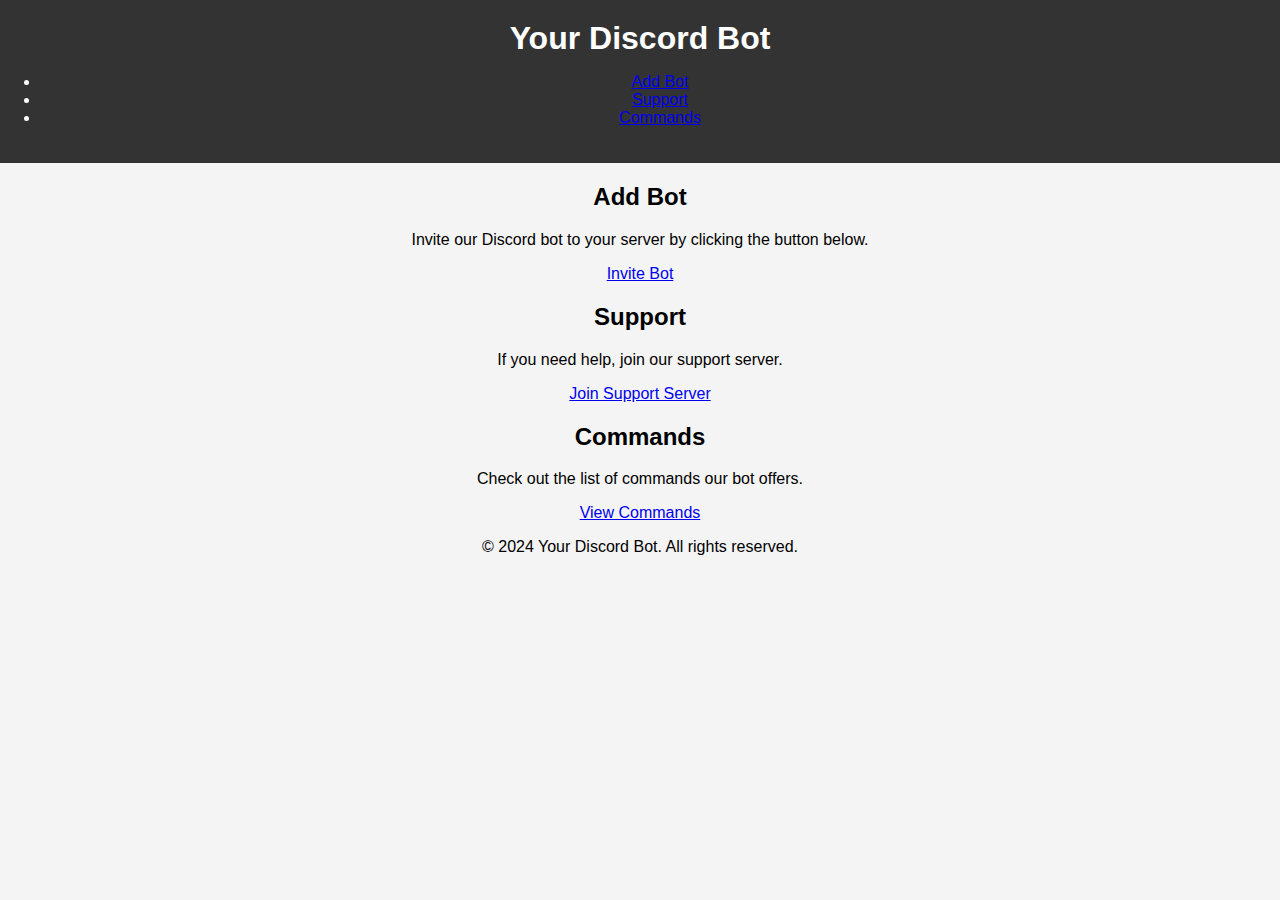
==== index.html @ b702a40d "Update index.html" ====
<!DOCTYPE html>
<html lang="en">
<head>
    <meta charset="UTF-8">
    <meta name="viewport" content="width=device-width, initial-scale=1.0">
    <title>Your Discord Bot - Professional Website</title>
    <link rel="stylesheet" href="styles.css">
    <script src="script.js" defer></script>
</head>
<body>
    <header>
        <h1>Your Discord Bot</h1>
        <nav>
            <ul>
                <li><a href="#add-bot">Add Bot</a></li>
                <li><a href="#support">Support</a></li>
                <li><a href="#commands">Commands</a></li>
            </ul>
        </nav>
    </header>

    <section id="add-bot" class="section">
        <div class="container">
            <h2>Add Bot</h2>
            <p>Invite our Discord bot to your server by clicking the button below.</p>
            <a href="https://discord.com/oauth2/authorize?client_id=YOUR_BOT_ID&scope=bot&permissions=8" class="button rainbow-button">Invite Bot</a>
        </div>
    </section>

    <section id="support" class="section">
        <div class="container">
            <h2>Support</h2>
            <p>If you need help, join our support server.</p>
            <a href="https://discord.gg/YOUR_SUPPORT_SERVER" class="button rainbow-button">Join Support Server</a>
        </div>
    </section>

    <section id="commands" class="section">
        <div class="container">
            <h2>Commands</h2>
            <p>Check out the list of commands our bot offers.</p>
            <a href="#commands-list" class="button rainbow-button">View Commands</a>
        </div>
    </section>

    <footer>
        <p>&copy; 2024 Your Discord Bot. All rights reserved.</p>
    </footer>
</body>
</html>
---- styles.css ----
body {
    font-family: Arial, sans-serif;
    background-color: #f4f4f4;
    margin: 0;
    padding: 0;
    text-align: center;
}

header {
    background-color: #333;
    color: white;
    padding: 20px 0;
}

header h1 {
    margin: 0;
}

.upload-section, .gallery-section {
    margin: 20px;
}

.upload-section button {
    padding: 10px 20px;
    background-color: #333;
    color: white;
    border: none;
    cursor: pointer;
}

.gallery-section {
    display: flex;
    flex-wrap: wrap;
    justify-content: center;
}

.gallery-section img {
    width: 200px;
    height: auto;
    margin: 10px;
    border: 2px solid #333;
}
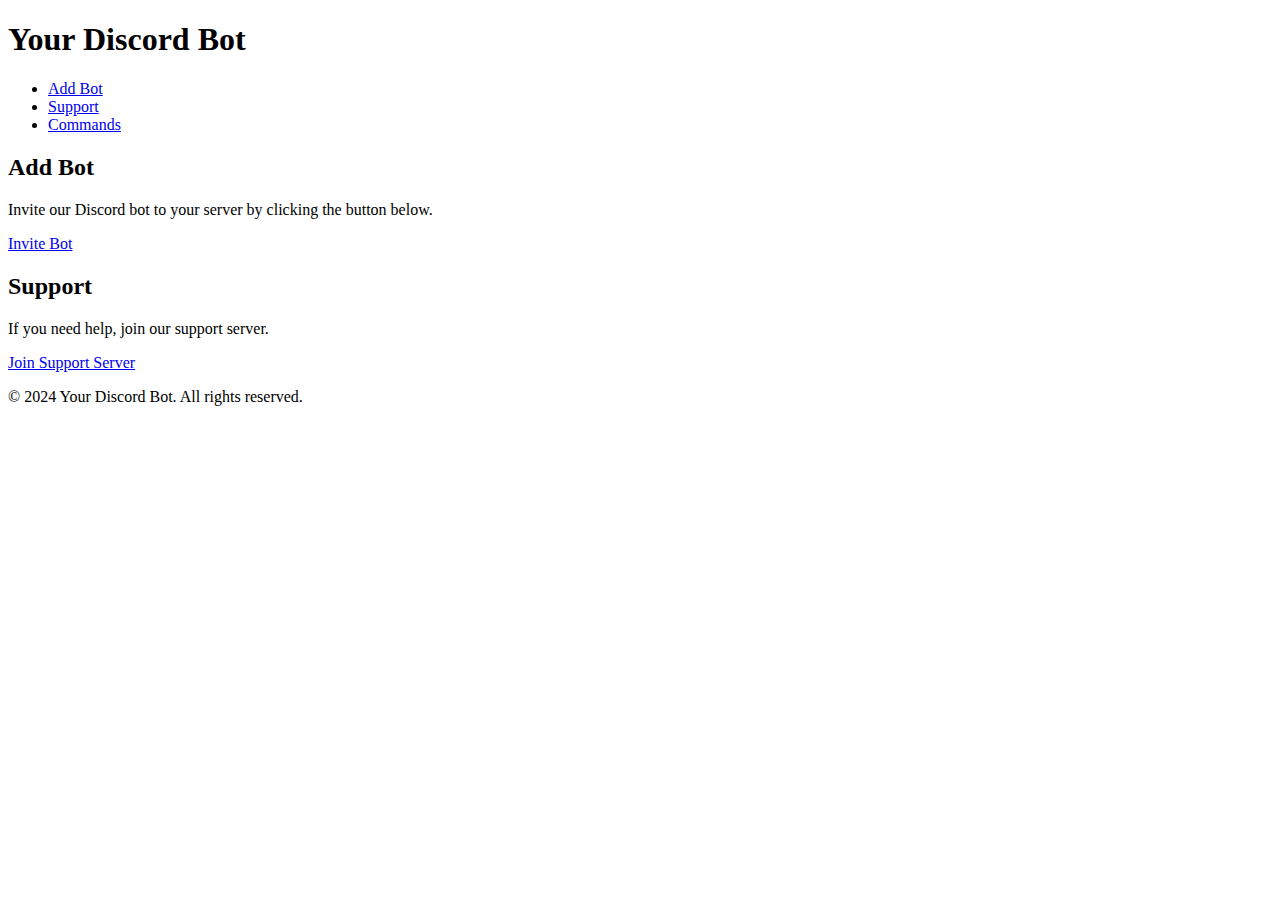
==== commit 3b55eb48: "Update index.html" ====
--- a/index.html
+++ b/index.html
@@ -14,7 +14,7 @@
             <ul>
                 <li><a href="#add-bot">Add Bot</a></li>
                 <li><a href="#support">Support</a></li>
-                <li><a href="#commands">Commands</a></li>
+                <li><a href="commands.html">Commands</a></li>
             </ul>
         </nav>
     </header>
@@ -23,7 +23,7 @@
         <div class="container">
             <h2>Add Bot</h2>
             <p>Invite our Discord bot to your server by clicking the button below.</p>
-            <a href="https://discord.com/oauth2/authorize?client_id=YOUR_BOT_ID&scope=bot&permissions=8" class="button rainbow-button">Invite Bot</a>
+            <a href="https://discord.com/oauth2/authorize?client_id=1275907615875924068" class="button rainbow-button">Invite Bot</a>
         </div>
     </section>
 
@@ -31,15 +31,7 @@
         <div class="container">
             <h2>Support</h2>
             <p>If you need help, join our support server.</p>
-            <a href="https://discord.gg/YOUR_SUPPORT_SERVER" class="button rainbow-button">Join Support Server</a>
-        </div>
-    </section>
-
-    <section id="commands" class="section">
-        <div class="container">
-            <h2>Commands</h2>
-            <p>Check out the list of commands our bot offers.</p>
-            <a href="#commands-list" class="button rainbow-button">View Commands</a>
+            <a href="https://discord.gg/dY4PQkfc2z" class="button rainbow-button">Join Support Server</a>
         </div>
     </section>
 
--- a/styles.css
+++ b/styles.css
@@ -1,42 +1,29 @@
-body {
-    font-family: Arial, sans-serif;
-    background-color: #f4f4f4;
-    margin: 0;
-    padding: 0;
-    text-align: center;
+/* styles.css */
+
+/* Existing styles... */
+
+.commands-container {
+    display: flex;
+    flex-wrap: wrap;
+    gap: 1rem;
+    margin-top: 1rem;
 }
 
-header {
-    background-color: #333;
-    color: white;
-    padding: 20px 0;
+.command-box {
+    background-color: #f4f4f4;
+    border: 1px solid #ddd;
+    border-radius: 5px;
+    padding: 1rem;
+    width: 100%;
+    max-width: 300px;
+    box-shadow: 0 2px 5px rgba(0, 0, 0, 0.1);
 }
 
-header h1 {
+.command-box h3 {
+    margin: 0 0 0.5rem 0;
+    font-size: 1.2rem;
+}
+
+.command-box p {
     margin: 0;
 }
-
-.upload-section, .gallery-section {
-    margin: 20px;
-}
-
-.upload-section button {
-    padding: 10px 20px;
-    background-color: #333;
-    color: white;
-    border: none;
-    cursor: pointer;
-}
-
-.gallery-section {
-    display: flex;
-    flex-wrap: wrap;
-    justify-content: center;
-}
-
-.gallery-section img {
-    width: 200px;
-    height: auto;
-    margin: 10px;
-    border: 2px solid #333;
-}
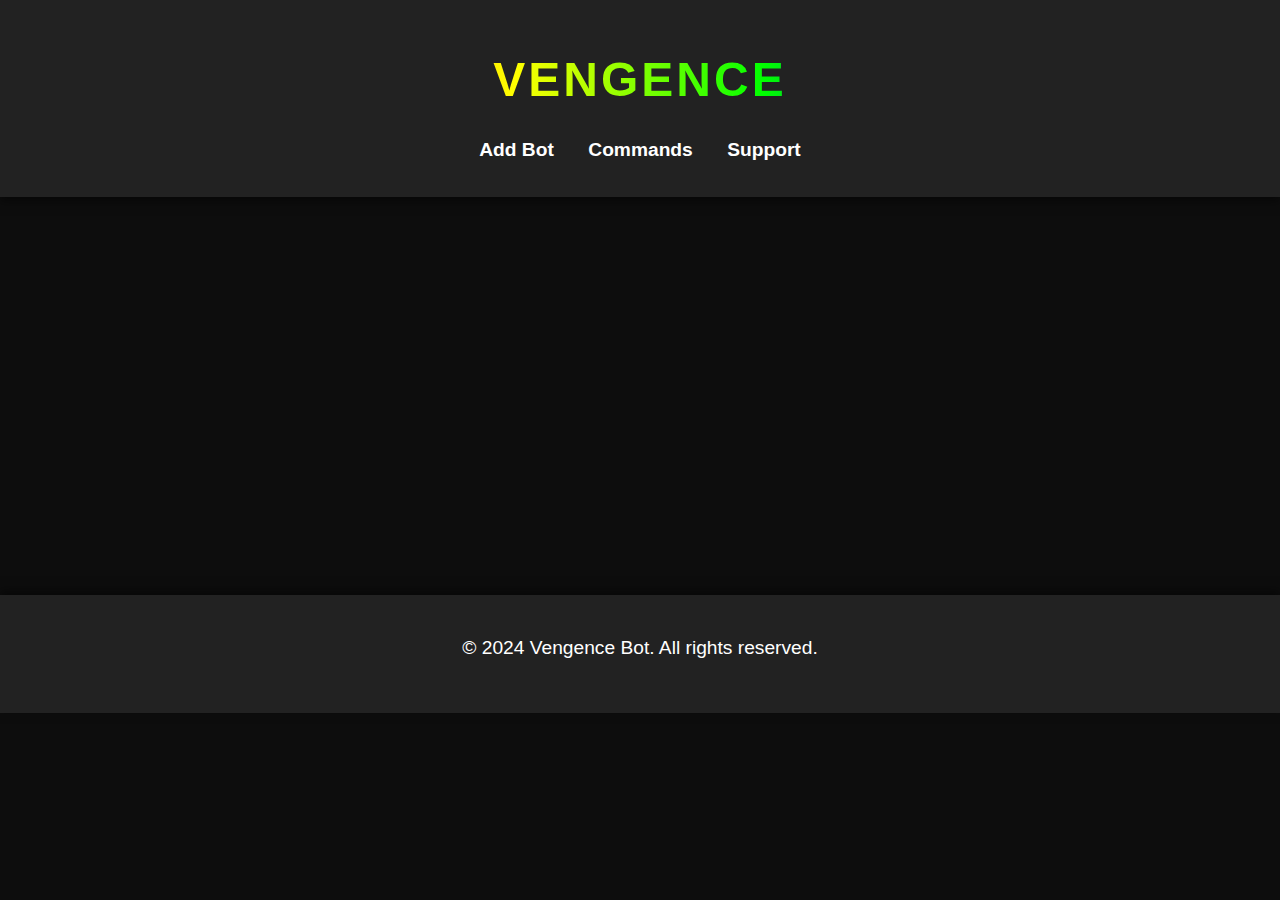
==== commit 3e8fe141: "Update index.html" ====
--- a/index.html
+++ b/index.html
@@ -3,40 +3,31 @@
 <head>
     <meta charset="UTF-8">
     <meta name="viewport" content="width=device-width, initial-scale=1.0">
-    <title>Your Discord Bot - Professional Website</title>
+    <title>Vengence Bot</title>
     <link rel="stylesheet" href="styles.css">
-    <script src="script.js" defer></script>
 </head>
 <body>
     <header>
-        <h1>Your Discord Bot</h1>
+        <h1>Vengence</h1>
         <nav>
             <ul>
-                <li><a href="#add-bot">Add Bot</a></li>
-                <li><a href="#support">Support</a></li>
+                <li><a href="#">Add Bot</a></li>
                 <li><a href="commands.html">Commands</a></li>
+                <li><a href="#">Support</a></li>
             </ul>
         </nav>
     </header>
 
-    <section id="add-bot" class="section">
+    <section class="section">
         <div class="container">
-            <h2>Add Bot</h2>
-            <p>Invite our Discord bot to your server by clicking the button below.</p>
-            <a href="https://discord.com/oauth2/authorize?client_id=1275907615875924068" class="button rainbow-button">Invite Bot</a>
-        </div>
-    </section>
-
-    <section id="support" class="section">
-        <div class="container">
-            <h2>Support</h2>
-            <p>If you need help, join our support server.</p>
-            <a href="https://discord.gg/dY4PQkfc2z" class="button rainbow-button">Join Support Server</a>
+            <h2>Welcome to Vengence Bot</h2>
+            <p>Your ultimate Discord companion for fun and utility commands. Explore the commands and add the bot to your server today!</p>
+            <a href="#" class="button rainbow-button">Add to Discord</a>
         </div>
     </section>
 
     <footer>
-        <p>&copy; 2024 Your Discord Bot. All rights reserved.</p>
+        <p>&copy; 2024 Vengence Bot. All rights reserved.</p>
     </footer>
 </body>
 </html>
--- a/styles.css
+++ b/styles.css
@@ -1,29 +1,188 @@
-/* styles.css */
+/* Base Styles */
+body {
+    font-family: Arial, sans-serif;
+    background-color: #0d0d0d;
+    color: #fff;
+    margin: 0;
+    padding: 0;
+    overflow-x: hidden;
+}
 
-/* Existing styles... */
+/* Header styling */
+header {
+    text-align: center;
+    padding: 20px;
+    background-color: #222;
+    box-shadow: 0px 4px 10px rgba(0, 0, 0, 0.5);
+}
 
+header h1 {
+    font-size: 3rem;
+    letter-spacing: 3px;
+    text-transform: uppercase;
+    background: linear-gradient(90deg, #ff0000, #ff8800, #ffff00, #00ff00, #0000ff, #8800ff);
+    -webkit-background-clip: text;
+    -webkit-text-fill-color: transparent;
+    animation: rainbowText 10s ease-in-out infinite;
+}
+
+nav ul {
+    list-style-type: none;
+    padding: 0;
+}
+
+nav ul li {
+    display: inline-block;
+    margin: 0 15px;
+}
+
+nav ul li a {
+    text-decoration: none;
+    color: #fff;
+    font-size: 1.2rem;
+    font-weight: bold;
+    position: relative;
+}
+
+nav ul li a::before {
+    content: '';
+    position: absolute;
+    width: 100%;
+    height: 2px;
+    background: linear-gradient(90deg, #ff0000, #ff8800, #ffff00, #00ff00, #0000ff, #8800ff);
+    bottom: -5px;
+    left: 0;
+    transition: transform 0.3s ease;
+    transform: scaleX(0);
+    transform-origin: left;
+}
+
+nav ul li a:hover::before {
+    transform: scaleX(1);
+}
+
+/* Main Section Styling */
+.section {
+    padding: 80px 0;
+    opacity: 0;
+    transform: translateY(50px);
+    animation: popUp 1s forwards;
+}
+
+.container {
+    width: 80%;
+    margin: 0 auto;
+    text-align: center;
+}
+
+h2 {
+    font-size: 2.5rem;
+    margin-bottom: 20px;
+    background: linear-gradient(90deg, #ff0000, #ff8800, #ffff00, #00ff00, #0000ff, #8800ff);
+    -webkit-background-clip: text;
+    -webkit-text-fill-color: transparent;
+    animation: rainbowText 10s ease-in-out infinite;
+}
+
+p {
+    font-size: 1.2rem;
+    line-height: 1.5;
+    margin-bottom: 30px;
+}
+
+/* Button Styling */
+.button {
+    display: inline-block;
+    padding: 15px 30px;
+    font-size: 1.2rem;
+    color: #fff;
+    background-color: #444;
+    border: none;
+    border-radius: 5px;
+    cursor: pointer;
+    transition: background-color 0.3s, box-shadow 0.3s;
+}
+
+.button:hover {
+    background-color: #333;
+    box-shadow: 0px 4px 10px rgba(0, 0, 0, 0.3);
+}
+
+/* Rainbow Button Effect */
+.rainbow-button {
+    background: linear-gradient(90deg, #ff0000, #ff8800, #ffff00, #00ff00, #0000ff, #8800ff);
+    color: #fff;
+    background-size: 400% 400%;
+    animation: rainbowButton 5s ease-in-out infinite;
+}
+
+/* Command Boxes */
 .commands-container {
     display: flex;
     flex-wrap: wrap;
-    gap: 1rem;
-    margin-top: 1rem;
+    gap: 1.5rem;
+    justify-content: center;
 }
 
 .command-box {
-    background-color: #f4f4f4;
-    border: 1px solid #ddd;
-    border-radius: 5px;
-    padding: 1rem;
+    background: #333;
+    border: 2px solid #444;
+    border-radius: 8px;
+    padding: 1.5rem;
     width: 100%;
-    max-width: 300px;
-    box-shadow: 0 2px 5px rgba(0, 0, 0, 0.1);
+    max-width: 350px;
+    box-shadow: 0 4px 8px rgba(0, 0, 0, 0.2);
+    transition: background 0.3s, transform 0.3s, box-shadow 0.3s;
+}
+
+.command-box:hover {
+    background: #444;
+    border-color: #555;
+    transform: translateY(-5px);
+    box-shadow: 0 6px 12px rgba(0, 0, 0, 0.3);
 }
 
 .command-box h3 {
-    margin: 0 0 0.5rem 0;
-    font-size: 1.2rem;
+    margin: 0 0 0.5rem;
+    font-size: 1.3rem;
+    color: #e0e0e0;
 }
 
 .command-box p {
     margin: 0;
+    font-size: 1rem;
+    color: #b0b0b0;
 }
+
+/* Footer Styling */
+footer {
+    text-align: center;
+    padding: 20px;
+    background-color: #222;
+    box-shadow: 0px -4px 10px rgba(0, 0, 0, 0.5);
+    position: relative;
+}
+
+/* Animations */
+@keyframes popUp {
+    from {
+        opacity: 0;
+        transform: translateY(50px);
+    }
+    to {
+        opacity: 1;
+        transform: translateY(0);
+    }
+}
+
+@keyframes rainbowText {
+    0% { background-position: 0% 50%; }
+    50% { background-position: 100% 50%; }
+    100% { background-position: 0% 50%; }
+}
+
+@keyframes rainbowButton {
+    0% { background-position: 0% 50%; }
+    50% { background-position: 100% 50%; }
+    100% { background-position: 0% 50%; }
+}
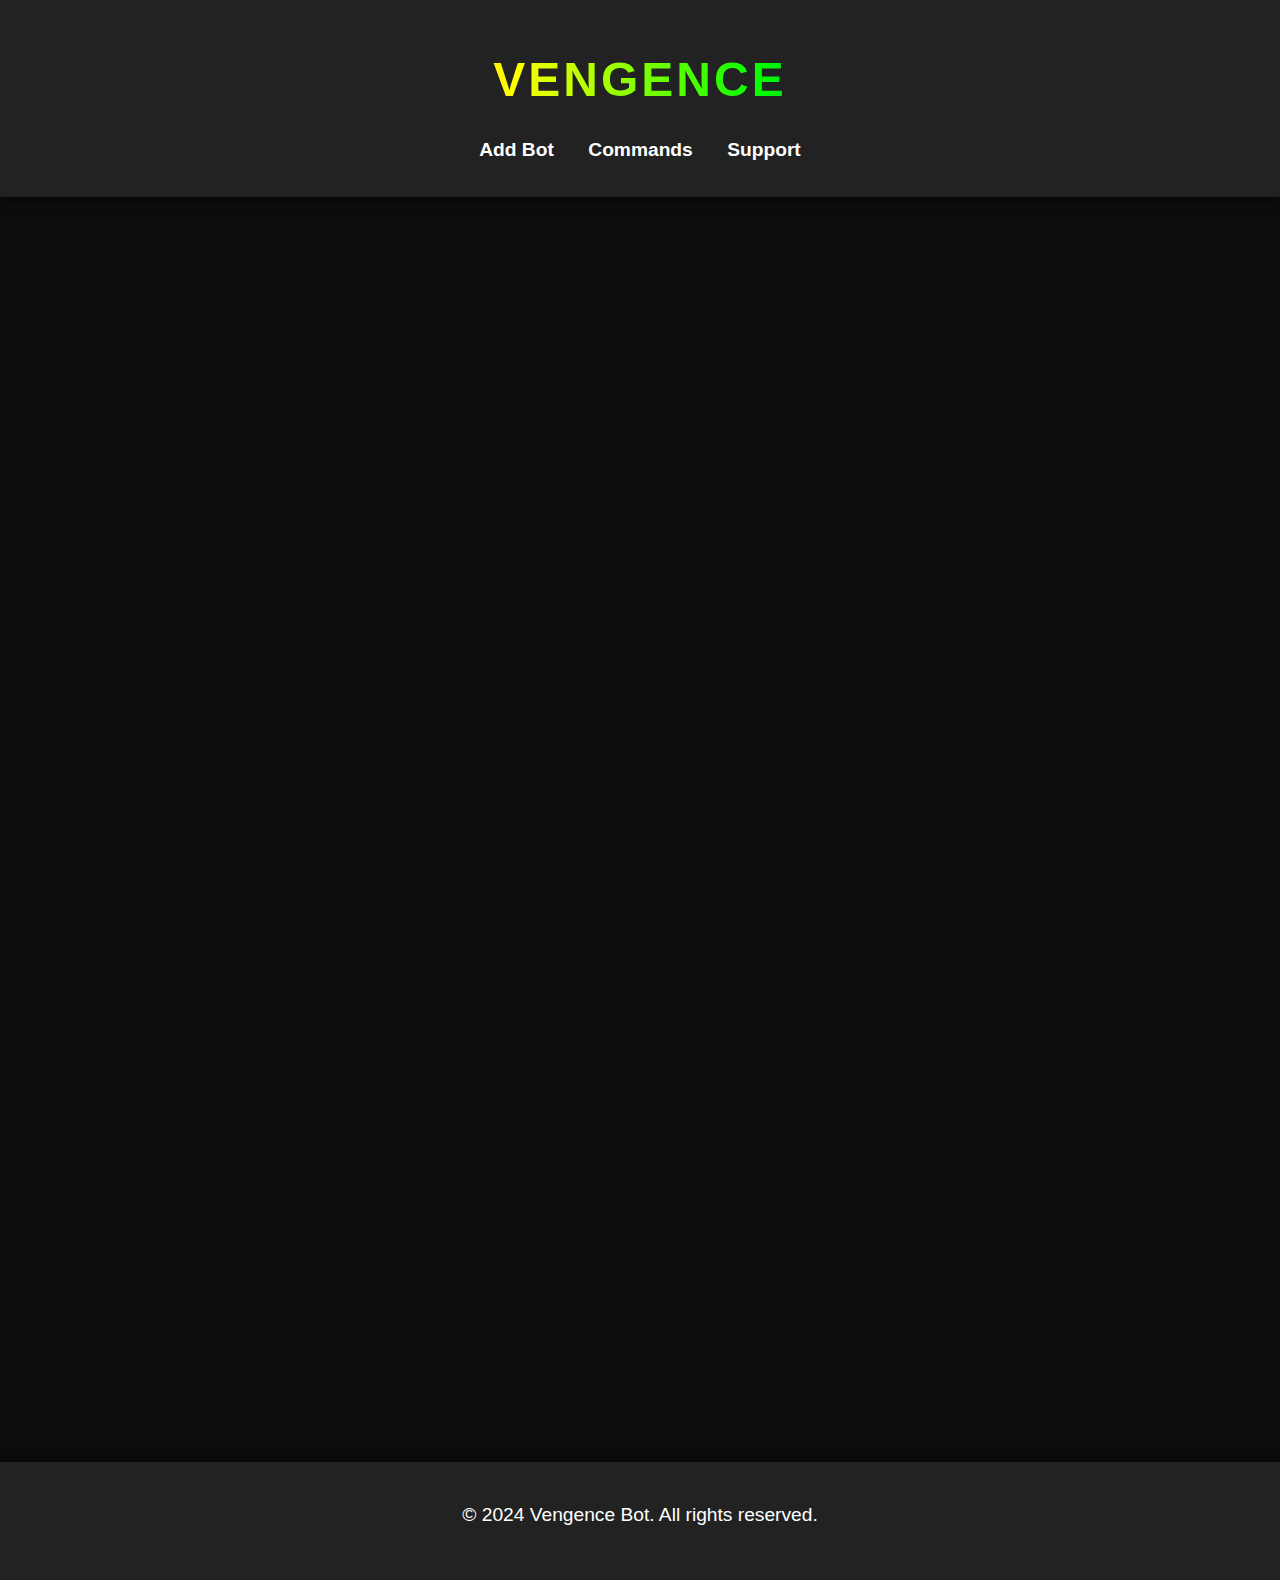
==== commit a33a362b: "Update index.html" ====
--- a/index.html
+++ b/index.html
@@ -5,6 +5,12 @@
     <meta name="viewport" content="width=device-width, initial-scale=1.0">
     <title>Vengence Bot</title>
     <link rel="stylesheet" href="styles.css">
+    <style>
+        /* Smooth scrolling */
+        html {
+            scroll-behavior: smooth;
+        }
+    </style>
 </head>
 <body>
     <header>
@@ -12,17 +18,48 @@
         <nav>
             <ul>
                 <li><a href="#">Add Bot</a></li>
-                <li><a href="commands.html">Commands</a></li>
-                <li><a href="#">Support</a></li>
+                <li><a href="#commands">Commands</a></li>
+                <li><a href="#support">Support</a></li>
             </ul>
         </nav>
     </header>
 
-    <section class="section">
+    <section id="home" class="section">
         <div class="container">
             <h2>Welcome to Vengence Bot</h2>
             <p>Your ultimate Discord companion for fun and utility commands. Explore the commands and add the bot to your server today!</p>
             <a href="#" class="button rainbow-button">Add to Discord</a>
+            <a href="#commands" class="button rainbow-button">Commands</a>
+            <a href="#support" class="button rainbow-button">Support</a>
+        </div>
+    </section>
+
+    <section id="commands" class="commands section">
+        <div class="container">
+            <h2>Commands Overview</h2>
+            <div class="commands-container">
+                <div class="command-box">
+                    <h3>/translate</h3>
+                    <p>Translates text into different languages.</p>
+                </div>
+                <div class="command-box">
+                    <h3>/8ball</h3>
+                    <p>Answers your yes or no questions.</p>
+                </div>
+                <div class="command-box">
+                    <h3>/userinfo</h3>
+                    <p>Displays information about a user.</p>
+                </div>
+                <!-- Additional command boxes here -->
+            </div>
+        </div>
+    </section>
+
+    <section id="support" class="support section">
+        <div class="container">
+            <h2>Support</h2>
+            <p>If you need help or have any questions, please reach out to our support server through the link below:</p>
+            <a href="https://discord.gg/dY4PQkfc2z" class="button rainbow-button" target="_blank">Join Support Server</a>
         </div>
     </section>
 
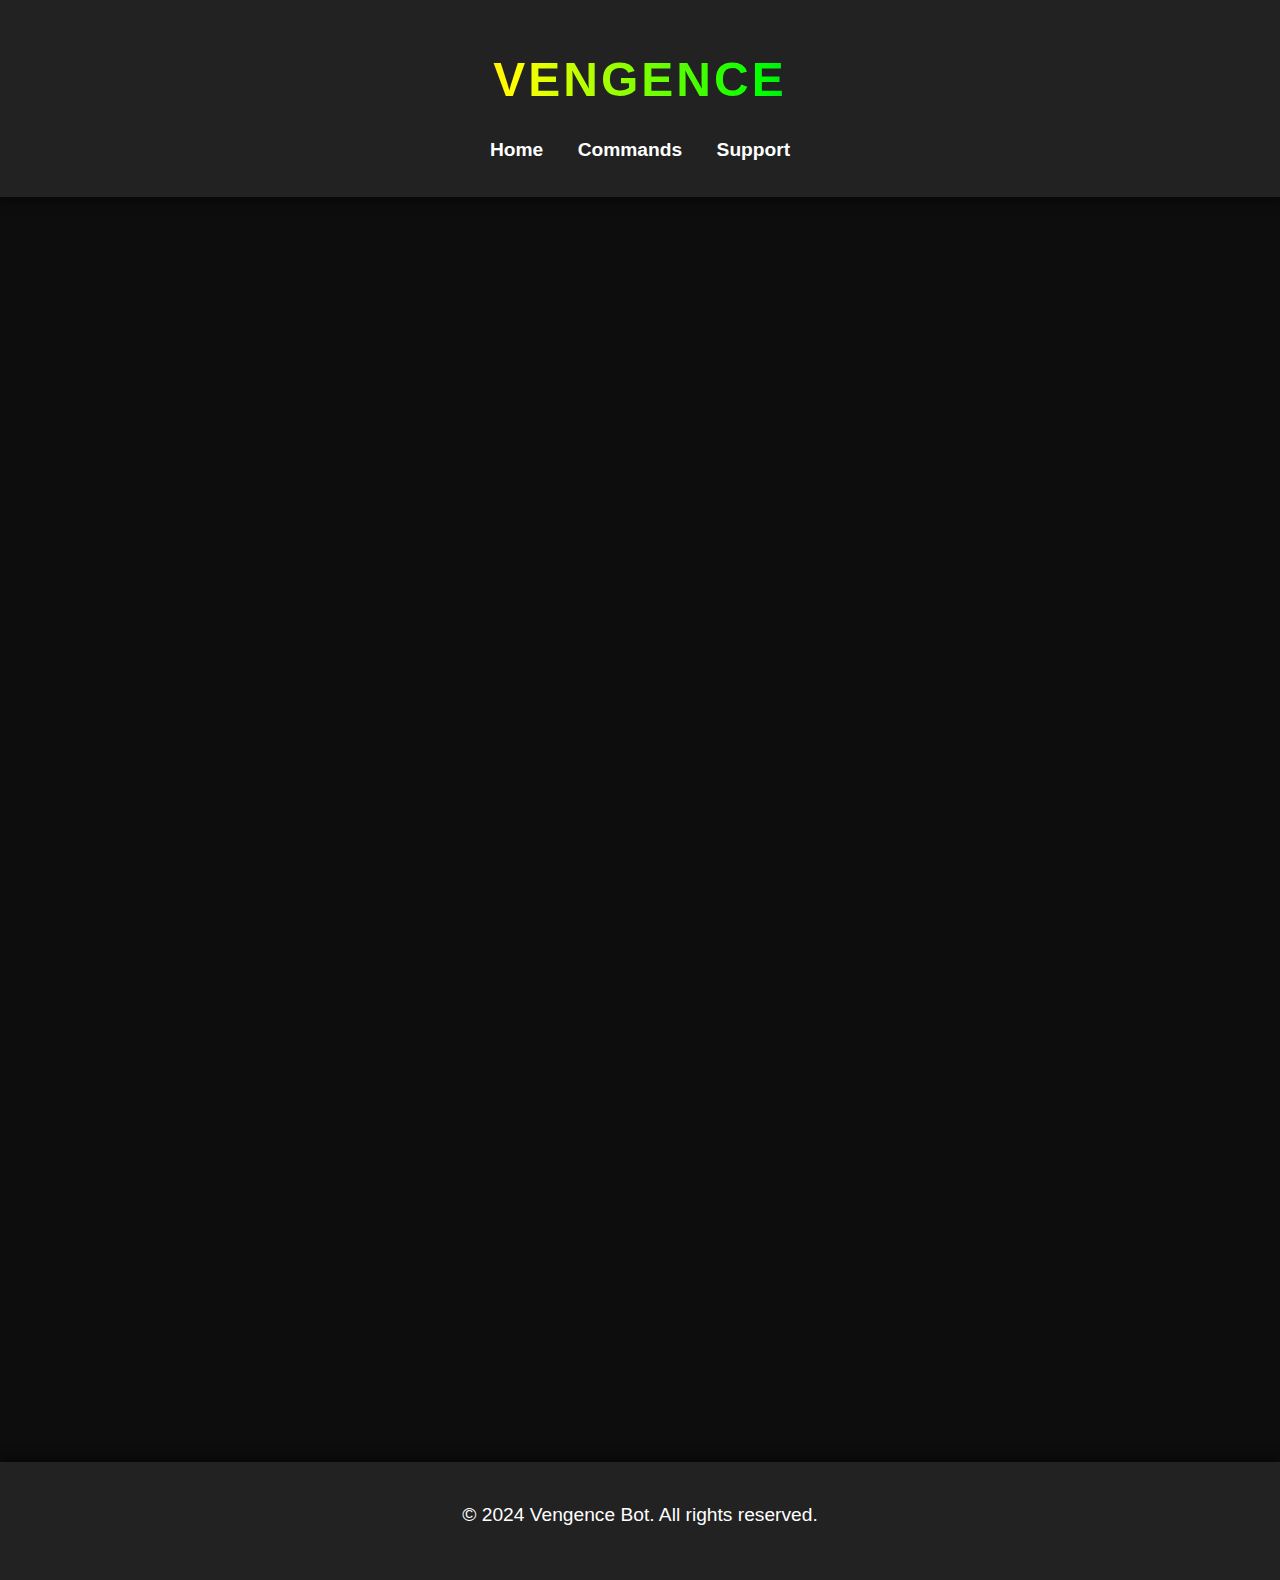
==== commit 2f2fb828: "Update index.html" ====
--- a/index.html
+++ b/index.html
@@ -5,36 +5,28 @@
     <meta name="viewport" content="width=device-width, initial-scale=1.0">
     <title>Vengence Bot</title>
     <link rel="stylesheet" href="styles.css">
-    <style>
-        /* Smooth scrolling */
-        html {
-            scroll-behavior: smooth;
-        }
-    </style>
 </head>
 <body>
     <header>
         <h1>Vengence</h1>
         <nav>
             <ul>
-                <li><a href="#">Add Bot</a></li>
+                <li><a href="#home">Home</a></li>
                 <li><a href="#commands">Commands</a></li>
                 <li><a href="#support">Support</a></li>
             </ul>
         </nav>
     </header>
 
-    <section id="home" class="section">
+    <section id="home" class="section home">
         <div class="container">
             <h2>Welcome to Vengence Bot</h2>
             <p>Your ultimate Discord companion for fun and utility commands. Explore the commands and add the bot to your server today!</p>
             <a href="#" class="button rainbow-button">Add to Discord</a>
-            <a href="#commands" class="button rainbow-button">Commands</a>
-            <a href="#support" class="button rainbow-button">Support</a>
         </div>
     </section>
 
-    <section id="commands" class="commands section">
+    <section id="commands" class="section commands">
         <div class="container">
             <h2>Commands Overview</h2>
             <div class="commands-container">
@@ -55,7 +47,7 @@
         </div>
     </section>
 
-    <section id="support" class="support section">
+    <section id="support" class="section support">
         <div class="container">
             <h2>Support</h2>
             <p>If you need help or have any questions, please reach out to our support server through the link below:</p>
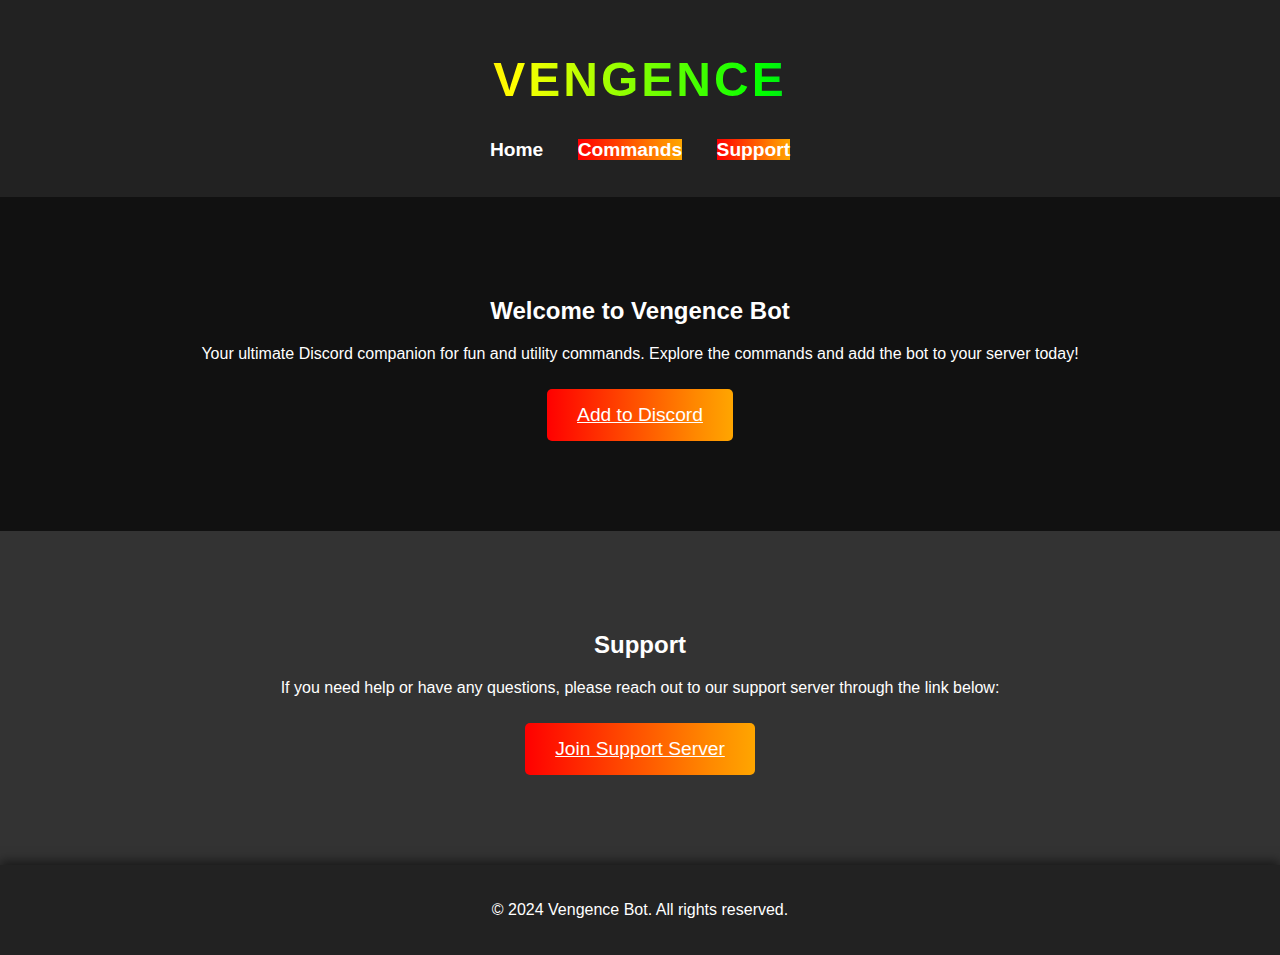
==== commit df9a947b: "Update index.html" ====
--- a/index.html
+++ b/index.html
@@ -12,8 +12,8 @@
         <nav>
             <ul>
                 <li><a href="#home">Home</a></li>
-                <li><a href="#commands">Commands</a></li>
-                <li><a href="#support">Support</a></li>
+                <li><a href="commands.html" class="rainbow-button">Commands</a></li>
+                <li><a href="#support" class="rainbow-button">Support</a></li>
             </ul>
         </nav>
     </header>
@@ -23,27 +23,6 @@
             <h2>Welcome to Vengence Bot</h2>
             <p>Your ultimate Discord companion for fun and utility commands. Explore the commands and add the bot to your server today!</p>
             <a href="#" class="button rainbow-button">Add to Discord</a>
-        </div>
-    </section>
-
-    <section id="commands" class="section commands">
-        <div class="container">
-            <h2>Commands Overview</h2>
-            <div class="commands-container">
-                <div class="command-box">
-                    <h3>/translate</h3>
-                    <p>Translates text into different languages.</p>
-                </div>
-                <div class="command-box">
-                    <h3>/8ball</h3>
-                    <p>Answers your yes or no questions.</p>
-                </div>
-                <div class="command-box">
-                    <h3>/userinfo</h3>
-                    <p>Displays information about a user.</p>
-                </div>
-                <!-- Additional command boxes here -->
-            </div>
         </div>
     </section>
 
--- a/styles.css
+++ b/styles.css
@@ -8,7 +8,7 @@
     overflow-x: hidden;
 }
 
-/* Header styling */
+/* Header Styling */
 header {
     text-align: center;
     padding: 20px;
@@ -61,33 +61,27 @@
     transform: scaleX(1);
 }
 
-/* Main Section Styling */
+/* Section Styling */
 .section {
     padding: 80px 0;
-    opacity: 0;
-    transform: translateY(50px);
-    animation: popUp 1s forwards;
+    text-align: center;
+}
+
+.home {
+    background: #111;
+}
+
+.commands {
+    background: #222;
+}
+
+.support {
+    background: #333;
 }
 
 .container {
     width: 80%;
     margin: 0 auto;
-    text-align: center;
-}
-
-h2 {
-    font-size: 2.5rem;
-    margin-bottom: 20px;
-    background: linear-gradient(90deg, #ff0000, #ff8800, #ffff00, #00ff00, #0000ff, #8800ff);
-    -webkit-background-clip: text;
-    -webkit-text-fill-color: transparent;
-    animation: rainbowText 10s ease-in-out infinite;
-}
-
-p {
-    font-size: 1.2rem;
-    line-height: 1.5;
-    margin-bottom: 30px;
 }
 
 /* Button Styling */
@@ -101,6 +95,7 @@
     border-radius: 5px;
     cursor: pointer;
     transition: background-color 0.3s, box-shadow 0.3s;
+    margin: 10px;
 }
 
 .button:hover {
@@ -108,7 +103,6 @@
     box-shadow: 0px 4px 10px rgba(0, 0, 0, 0.3);
 }
 
-/* Rainbow Button Effect */
 .rainbow-button {
     background: linear-gradient(90deg, #ff0000, #ff8800, #ffff00, #00ff00, #0000ff, #8800ff);
     color: #fff;
@@ -116,42 +110,29 @@
     animation: rainbowButton 5s ease-in-out infinite;
 }
 
-/* Command Boxes */
+/* Command Boxes Styling */
 .commands-container {
     display: flex;
     flex-wrap: wrap;
-    gap: 1.5rem;
     justify-content: center;
+    gap: 20px;
 }
 
 .command-box {
-    background: #333;
-    border: 2px solid #444;
-    border-radius: 8px;
-    padding: 1.5rem;
-    width: 100%;
-    max-width: 350px;
-    box-shadow: 0 4px 8px rgba(0, 0, 0, 0.2);
-    transition: background 0.3s, transform 0.3s, box-shadow 0.3s;
-}
-
-.command-box:hover {
     background: #444;
-    border-color: #555;
-    transform: translateY(-5px);
-    box-shadow: 0 6px 12px rgba(0, 0, 0, 0.3);
+    padding: 20px;
+    border-radius: 5px;
+    width: 300px;
+    box-shadow: 0px 4px 10px rgba(0, 0, 0, 0.5);
 }
 
 .command-box h3 {
-    margin: 0 0 0.5rem;
-    font-size: 1.3rem;
-    color: #e0e0e0;
+    margin-top: 0;
+    font-size: 1.5rem;
 }
 
 .command-box p {
-    margin: 0;
     font-size: 1rem;
-    color: #b0b0b0;
 }
 
 /* Footer Styling */
@@ -164,17 +145,6 @@
 }
 
 /* Animations */
-@keyframes popUp {
-    from {
-        opacity: 0;
-        transform: translateY(50px);
-    }
-    to {
-        opacity: 1;
-        transform: translateY(0);
-    }
-}
-
 @keyframes rainbowText {
     0% { background-position: 0% 50%; }
     50% { background-position: 100% 50%; }
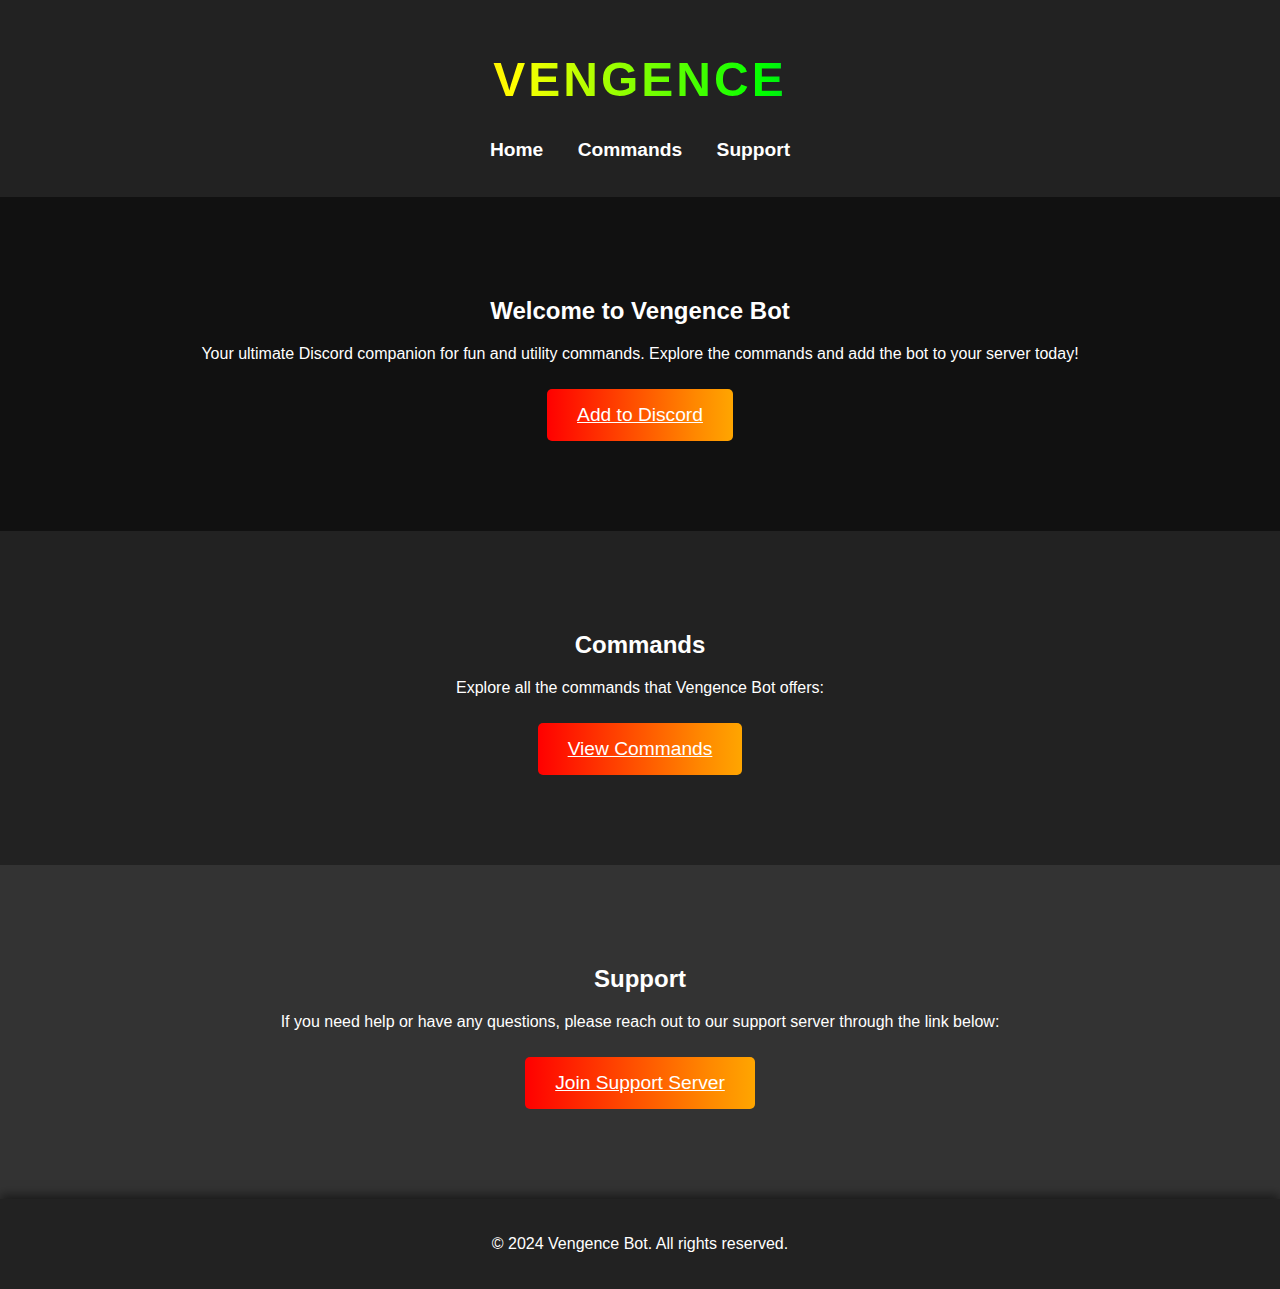
==== commit fd2d5f44: "Update index.html" ====
--- a/index.html
+++ b/index.html
@@ -11,26 +11,40 @@
         <h1>Vengence</h1>
         <nav>
             <ul>
-                <li><a href="#home">Home</a></li>
-                <li><a href="commands.html" class="rainbow-button">Commands</a></li>
-                <li><a href="#support" class="rainbow-button">Support</a></li>
+                <li><a href="index.html">Home</a></li>
+                <li><a href="commands.html">Commands</a></li>
+                <li><a href="https://discord.gg/dY4PQkfc2z" target="_blank">Support</a></li>
             </ul>
         </nav>
     </header>
 
     <section id="home" class="section home">
         <div class="container">
-            <h2>Welcome to Vengence Bot</h2>
-            <p>Your ultimate Discord companion for fun and utility commands. Explore the commands and add the bot to your server today!</p>
-            <a href="#" class="button rainbow-button">Add to Discord</a>
+            <div class="section-content">
+                <h2>Welcome to Vengence Bot</h2>
+                <p>Your ultimate Discord companion for fun and utility commands. Explore the commands and add the bot to your server today!</p>
+                <a href="#" class="button rainbow-button">Add to Discord</a>
+            </div>
+        </div>
+    </section>
+
+    <section id="commands" class="section commands">
+        <div class="container">
+            <div class="section-content">
+                <h2>Commands</h2>
+                <p>Explore all the commands that Vengence Bot offers:</p>
+                <a href="commands.html" class="button rainbow-button">View Commands</a>
+            </div>
         </div>
     </section>
 
     <section id="support" class="section support">
         <div class="container">
-            <h2>Support</h2>
-            <p>If you need help or have any questions, please reach out to our support server through the link below:</p>
-            <a href="https://discord.gg/dY4PQkfc2z" class="button rainbow-button" target="_blank">Join Support Server</a>
+            <div class="section-content">
+                <h2>Support</h2>
+                <p>If you need help or have any questions, please reach out to our support server through the link below:</p>
+                <a href="https://discord.gg/dY4PQkfc2z" class="button rainbow-button" target="_blank">Join Support Server</a>
+            </div>
         </div>
     </section>
 
